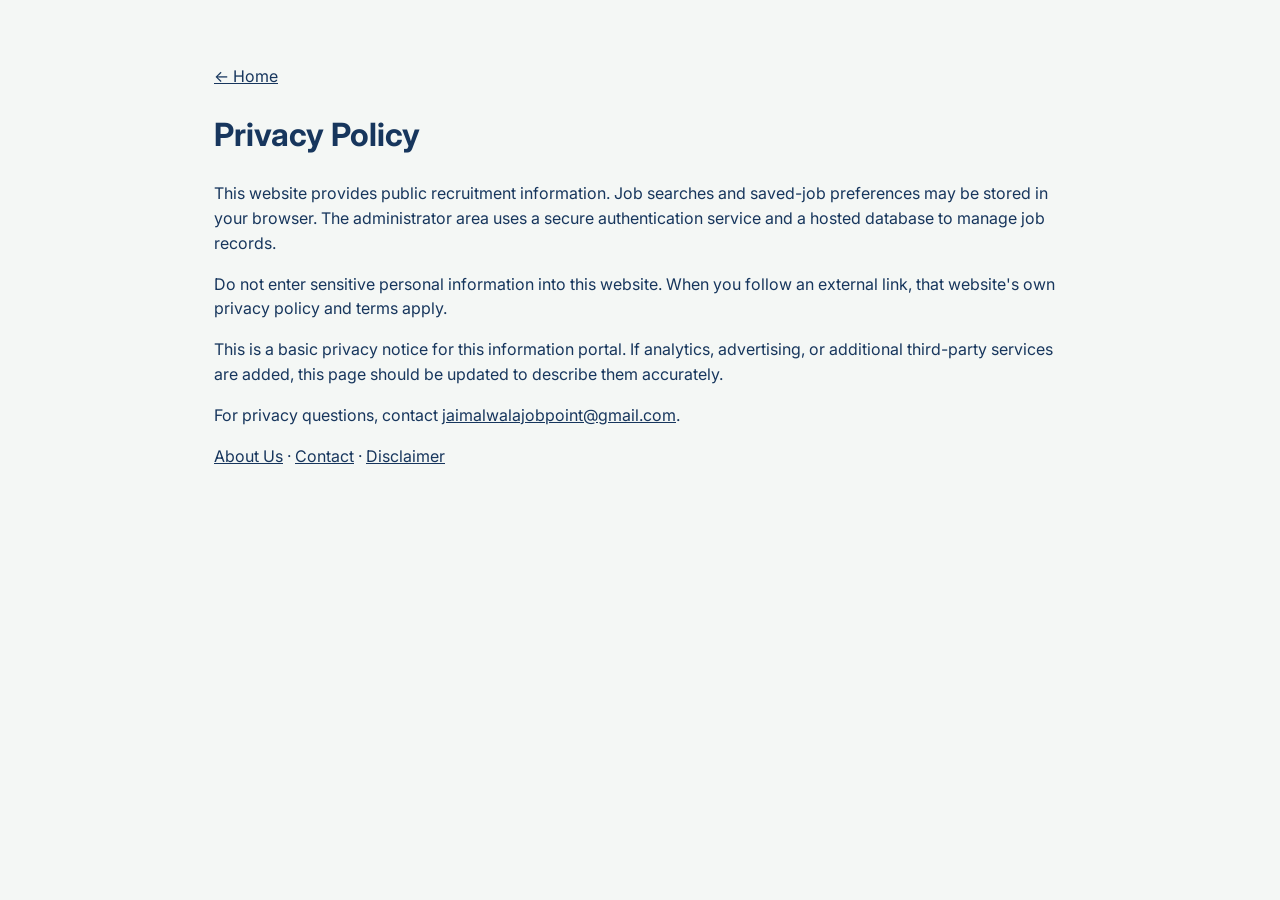
==== privacy.html @ 82b0ba10 "Add Privacy Policy page" ====
<!doctype html>
<html lang="en"><head><meta charset="utf-8"><meta name="viewport" content="width=device-width, initial-scale=1"><meta name="robots" content="index,follow"><title>Privacy Policy | Jaimalwala Govt Jobs</title><meta name="description" content="Privacy information for visitors to Jaimalwala Govt Jobs."><link rel="canonical" href="https://jagmeet05911.github.io/jaimalwalagovtjobs/privacy.html"><link rel="stylesheet" href="style.css?v=20261016-14"></head><body><main class="view" style="display:block;max-width:900px;margin:40px auto;padding:24px"><a href="./">← Home</a><h1>Privacy Policy</h1><p>This website provides public recruitment information. Job searches and saved-job preferences may be stored in your browser. The administrator area uses a secure authentication service and a hosted database to manage job records.</p><p>Do not enter sensitive personal information into this website. When you follow an external link, that website's own privacy policy and terms apply.</p><p>This is a basic privacy notice for this information portal. If analytics, advertising, or additional third-party services are added, this page should be updated to describe them accurately.</p><p>For privacy questions, contact <a href="mailto:jaimalwalajobpoint@gmail.com">jaimalwalajobpoint@gmail.com</a>.</p><p><a href="about.html">About Us</a> · <a href="contact.html">Contact</a> · <a href="disclaimer.html">Disclaimer</a></p></main></body></html>
---- style.css ----
@import url('https://fonts.googleapis.com/css2?family=Inter:wght@400;500;600;700;800&family=Noto+Sans+Gurmukhi:wght@400;500;600;700;800&display=swap');
:root{--navy:#123b72;--blue:#2563eb;--blue-light:#eaf1ff;--ink:#17243a;--muted:#64748b;--line:#dfe7f1;--bg:#f5f7fb;--white:#fff;--green:#0866ff;--amber:#805600;--red:#a62d2d;--shadow:0 10px 30px #203c6410}
*{box-sizing:border-box}html{scroll-behavior:smooth}body{margin:0;background:var(--bg);color:var(--ink);font-family:Inter,"Noto Sans Gurmukhi",system-ui,sans-serif;line-height:1.55}button,input,select,textarea{font:inherit}button,a,select{cursor:pointer}a{color:inherit}.site-header{height:auto;min-height:76px;padding:14px max(20px,calc((100% - 1120px)/2));display:flex;align-items:center;justify-content:space-between;gap:16px;background:#fff;border-bottom:1px solid var(--line)}.brand{display:flex;align-items:center;gap:12px;text-decoration:none}.brand-icon{display:grid;place-items:center;width:46px;height:46px;border-radius:14px;background:var(--navy);color:white;font-weight:800;letter-spacing:-1px}.brand strong,.brand small{display:block}.brand strong{font-size:16px;letter-spacing:-.3px}.brand small{font-size:12px;color:var(--muted);margin-top:2px}.btn{border:0;border-radius:10px;padding:11px 15px;font-weight:700;transition:transform .15s,background .15s}.btn:active{transform:translateY(1px)}.btn-outline{background:white;border:1px solid var(--line);color:var(--navy)}.btn-primary{background:var(--navy);color:white}.btn-primary:hover{background:var(--blue)}.btn-light{display:inline-block;background:#fff;color:var(--navy);text-decoration:none;margin-top:12px}.btn-danger{background:#fff0f0;color:var(--red);border:1px solid #f2d1d1}.full{width:100%;margin-top:15px}
.hero{max-width:1120px;margin:26px auto 0;border-radius:24px;padding:42px 48px;min-height:270px;overflow:hidden;position:relative;display:flex;align-items:center;justify-content:space-between;gap:24px;background:radial-gradient(circle at 80% 10%,#60a5fa 0,transparent 34%),linear-gradient(120deg,#123b72,#2563eb);color:#fff}.hero-copy{max-width:660px;position:relative;z-index:1}.eyebrow{font-size:11px;font-weight:800;letter-spacing:1.4px;color:#2563eb}.hero .eyebrow{color:#dbeafe}.hero h1{font-size:clamp(27px,4vw,42px);line-height:1.17;letter-spacing:-1.3px;margin:10px 0 12px;max-width:650px}.hero p{color:#e1ebff;max-width:630px;margin:0;font-size:15px}.hero-art{width:220px;height:180px;flex-shrink:0;display:grid;place-items:center;position:relative}.art-card{width:170px;background:#fff;color:var(--ink);border-radius:17px;padding:18px;box-shadow:0 15px 40px #071d3e55;transform:rotate(5deg);z-index:1}.art-card span{display:grid;place-items:center;background:#dbeafe;color:#1d4ed8;width:38px;height:38px;border-radius:12px;font-size:24px;font-weight:900;margin-bottom:12px}.art-card b,.art-card small{display:block}.art-card small{font-size:11px;color:var(--muted);margin-top:4px}.art-orbit{position:absolute;right:3px;top:4px;font-size:50px;color:#93c5fd}.notice{max-width:1120px;margin:14px auto 0;padding:12px 16px;border:1px solid #f0d99e;background:#fff8e7;color:#6b4c0a;border-radius:12px;font-size:12px}.tabs{max-width:1120px;margin:22px auto 0;display:flex;gap:8px;padding:0 0 12px;border-bottom:1px solid var(--line)}.tab{border:0;background:transparent;color:var(--muted);padding:11px 16px;border-radius:10px;font-weight:700}.tab.active{background:var(--blue-light);color:var(--navy)}.tab span{font-size:11px;background:#dbeafe;border-radius:20px;padding:2px 6px;margin-left:4px}
main{max-width:1120px;margin:0 auto;padding:22px 0 45px}.view{display:block}.hidden{display:none!important}.section-head{display:flex;justify-content:space-between;align-items:center;gap:18px;margin-bottom:18px}.section-head h2{font-size:27px;line-height:1.2;margin:5px 0}.muted{font-size:13px;color:var(--muted);margin:5px 0 0}.count-pill{white-space:nowrap;border:1px solid var(--line);background:#fff;border-radius:99px;padding:7px 12px;font-size:12px;color:var(--muted)}.count-pill b{color:var(--navy)}.filters{display:grid;grid-template-columns:minmax(200px,1fr) 190px 190px;gap:10px;margin-bottom:18px}.searchbox{display:flex;align-items:center;gap:8px;background:white;border:1px solid var(--line);border-radius:12px;padding:0 12px;color:var(--muted)}.searchbox span{font-size:27px}.searchbox input{border:0!important;outline:0!important;box-shadow:none!important;padding:13px 0!important;width:100%;min-width:0}.filters select,input,textarea{min-width:0;border:1px solid var(--line);border-radius:11px;background:#fff;color:var(--ink);padding:12px}.jobs-grid{display:grid;grid-template-columns:repeat(2,minmax(0,1fr));gap:14px}.job-card,.panel{background:white;border:1px solid var(--line);border-radius:16px;padding:19px;box-shadow:var(--shadow)}.job-card{display:flex;flex-direction:column;min-width:0}.job-top{display:flex;justify-content:space-between;align-items:flex-start;gap:12px}.job-badge{display:inline-block;background:var(--blue-light);color:var(--navy);font-size:10px;font-weight:800;text-transform:uppercase;letter-spacing:.6px;border-radius:6px;padding:5px 8px}.job-card h3{font-size:18px;line-height:1.3;margin:11px 0 4px;overflow-wrap:anywhere}.job-dept{font-size:13px;color:var(--muted);margin:0}.job-meta{display:flex;flex-wrap:wrap;gap:7px;margin:14px 0 8px}.job-meta span{background:#f5f7fb;border:1px solid #e9eef5;border-radius:7px;padding:5px 8px;font-size:11px;color:#4b5b73}.job-description{font-size:13px;color:#42516a;margin:8px 0 14px;white-space:pre-wrap;overflow-wrap:anywhere}.job-actions{display:flex;gap:8px;flex-wrap:wrap;margin-top:auto;padding-top:10px}.job-actions a,.job-actions button{font-size:12px;text-decoration:none;border-radius:9px;padding:9px 11px;font-weight:700;border:1px solid var(--line)}.apply-link{background:var(--navy);color:#fff!important;border-color:var(--navy)!important}.save-btn{background:#fff;color:var(--navy)}.empty-state{padding:45px 20px;text-align:center;background:#fff;border:1px dashed #cbd7e6;border-radius:16px;margin-top:8px}.empty-state h3{margin:8px 0 5px;font-size:17px}.empty-state p{font-size:13px;color:var(--muted);margin:0}.empty-symbol{font-size:36px;color:#7794c1}
.warning{padding:13px 15px;border-radius:12px;background:#fff7e5;border:1px solid #efd69b;color:#73500b;font-size:12px;margin-bottom:16px}.admin-grid{display:grid;grid-template-columns:1fr 1fr;gap:16px}.panel h3{font-size:17px;margin:0}.panel label{display:block;font-size:12px;font-weight:700;margin:13px 0 5px}.panel input,.panel textarea,.panel select{width:100%;font-size:14px}.two-col{display:grid;grid-template-columns:1fr 1fr;gap:10px}.mini-count{display:inline-block;background:var(--blue-light);color:var(--navy);border-radius:30px;padding:2px 7px;font-size:11px;margin-left:4px}.stack{display:grid;gap:10px;margin:12px 0}.pending-card{border:1px solid var(--line);border-radius:12px;padding:12px}.pending-card strong{display:block;font-size:14px}.pending-card p{font-size:12px;color:var(--muted);margin:4px 0}.pending-actions{display:flex;gap:7px;flex-wrap:wrap;margin-top:9px}.pending-actions button{border:0;border-radius:7px;padding:7px 9px;font-size:11px;font-weight:700}.approve{background:#def5e8;color:#075bd8}.reject{background:#ffebeb;color:#9e2424}.tiny-empty{color:var(--muted);font-size:12px;padding:10px 0}hr{border:0;border-top:1px solid var(--line);margin:20px 0}footer{text-align:center;border-top:1px solid var(--line);background:#fff;padding:25px 16px;color:var(--muted);font-size:12px}footer strong{color:var(--navy)}footer p{margin:5px auto;max-width:700px}.toast{position:fixed;bottom:18px;left:50%;transform:translateX(-50%);max-width:calc(100% - 28px);padding:12px 16px;border-radius:11px;background:#17243a;color:#fff;font-size:13px;box-shadow:0 8px 30px #0003;z-index:10}
@media(max-width:1160px){.hero,.notice,.tabs,main{margin-left:20px;margin-right:20px}.site-header{padding-left:20px;padding-right:20px}}@media(max-width:700px){.site-header{min-height:68px}.brand strong{font-size:13px}.brand small{font-size:10px}.brand-icon{width:40px;height:40px}.hero{margin-top:14px;padding:27px 22px;border-radius:18px;min-height:0}.hero-art{display:none}.hero h1{font-size:30px}.hero p{font-size:13px}.notice{font-size:11px}.tabs{margin-top:15px;gap:3px}.tab{padding:10px 8px;font-size:12px;flex:1}.tab span{display:none}main{padding-top:18px}.section-head h2{font-size:23px}.filters{grid-template-columns:1fr 1fr}.searchbox{grid-column:1/-1}.jobs-grid,.admin-grid{grid-template-columns:1fr}.job-card,.panel{padding:16px}.two-col{grid-template-columns:1fr 1fr}}@media(max-width:380px){.two-col{grid-template-columns:1fr}.section-head{align-items:flex-start}.count-pill{font-size:10px;padding:6px 8px}}

.apply-unavailable{display:inline-block;background:#f5f7fb;color:#64748b;border:1px dashed #cbd5e1;border-radius:9px;padding:9px 11px;font-size:12px;font-weight:700}


/* Homepage refresh — Jaimalwala Govt Jobs */
:root{--navy:#102a43;--blue:#1877f2;--blue-light:#e7f5ee;--ink:#162b3b;--muted:#657889;--line:#e0e8e9;--bg:#f4f7f5;--green:#0866ff;--shadow:0 12px 32px #123b2c0b}
body{background:#f4f7f5;color:var(--ink);font-family:Inter,"Noto Sans Gurmukhi",system-ui,sans-serif}
.topline{background:#0b2237;color:#dbe9f3;font-size:11px;letter-spacing:.15px}.topline-inner{max-width:1120px;margin:auto;padding:9px 0;display:flex;justify-content:space-between;gap:12px}.topline-right{color:#b6d2c7}.live-dot{display:inline-block;width:7px;height:7px;background:#60a5fa;border-radius:50%;margin-right:5px}
.site-header{max-width:none;min-height:84px;padding:14px max(20px,calc((100% - 1120px)/2));border-bottom:1px solid #e7eeec;background:#fff}
.brand{gap:13px}.brand-icon{position:relative;width:48px;height:48px;border-radius:15px;background:linear-gradient(145deg,#1877f2,#0c3e3a);box-shadow:0 6px 14px #1877f228;font-size:15px;letter-spacing:-.5px}.brand-icon i{position:absolute;right:-4px;bottom:-4px;width:19px;height:19px;border:2px solid white;border-radius:50%;display:grid;place-items:center;background:#f2bd59;color:#173c32;font-style:normal;font-size:11px}.brand strong{font-size:17px;letter-spacing:-.45px;color:#102a43}.brand strong em{font-style:normal;color:#1877f2}.brand small{font-size:11px;letter-spacing:.1px;color:#687c86}.header-actions{display:flex;align-items:center;gap:18px}.header-link{font-size:12px;font-weight:700;color:#35536a;text-decoration:none}.header-link:hover{color:#1877f2}.btn-outline{border:1px solid #dce7e4;color:#1877f2;border-radius:10px;padding:9px 14px}
.hero{max-width:1120px;margin:26px auto 0;min-height:330px;border-radius:24px;padding:42px 48px;background:radial-gradient(ellipse at 75% 0%,#286b64 0,transparent 36%),linear-gradient(120deg,#0b263b 0%,#10483f 63%,#1877f2 100%);box-shadow:0 18px 40px #0b35261a;isolation:isolate}
.hero-glow{position:absolute;width:430px;height:430px;border-radius:50%;right:90px;top:-260px;border:1px solid #ffffff17;box-shadow:0 0 0 45px #ffffff06,0 0 0 90px #ffffff04;z-index:-1}
.hero-copy{max-width:650px}.hero-kicker{font-size:10px;letter-spacing:1.45px;font-weight:800;color:#c0e8d8;display:flex;align-items:center;gap:8px}.kicker-star{color:#f4c76e;font-size:17px}.hero h1{font-size:clamp(31px,4vw,45px);line-height:1.2;letter-spacing:-1.4px;margin:16px 0 13px;max-width:640px}.hero h1 span{color:#9bbcff}.hero p{font-size:14px;line-height:1.85;color:#d5e8e4;max-width:560px}.hero-actions{display:flex;align-items:center;gap:18px;flex-wrap:wrap;margin-top:19px}.btn-light{margin:0;background:#f8c96c;color:#17392f;border-radius:10px;padding:12px 17px;box-shadow:0 5px 14px #081f2a30}.btn-light span{margin-left:8px;font-size:17px}.hero-note{font-size:11px;color:#d8ebe5}.shield{display:inline-grid;place-items:center;border:1px solid #93c5fd;border-radius:50%;width:19px;height:19px;margin-right:5px;color:#9bbcff}.hero-trust{display:flex;gap:18px;flex-wrap:wrap;margin-top:25px;padding-top:17px;border-top:1px solid #ffffff20;color:#c9e3da;font-size:10px}.hero-trust span:before{content:"✓";color:#bfdbfe;font-weight:900;margin-right:6px}
.hero-visual{width:245px;height:230px;flex-shrink:0;display:grid;place-items:center;position:relative}.visual-ring{position:absolute;border:1px solid #bfdbfe2a;border-radius:50%;width:220px;height:220px}.ring-two{width:175px;height:175px;border-style:dashed}.document-card{position:relative;width:176px;padding:16px;border-radius:14px;background:#fff;color:#17384a;box-shadow:0 22px 45px #061e2d50;transform:rotate(3deg);z-index:1}.doc-top{display:flex;justify-content:space-between;align-items:center}.doc-mark{display:grid;place-items:center;background:#e4f4eb;color:#1877f2;border-radius:8px;width:30px;height:30px;font-size:10px;font-weight:900}.doc-status{font-size:8px;font-weight:900;letter-spacing:.6px;color:#1877f2;background:#eaf7f0;padding:5px 6px;border-radius:5px}.doc-lines{display:grid;gap:7px;margin:18px 0}.doc-lines i{height:6px;background:#e8eef0;border-radius:5px}.doc-lines i:nth-child(2){width:75%}.doc-lines i:nth-child(3){width:88%}.doc-check{display:flex;align-items:center;gap:8px;border-top:1px solid #edf1f1;padding-top:12px}.doc-check>span{display:grid;place-items:center;width:27px;height:27px;border-radius:50%;background:#dff5e8;color:#0866ff;font-weight:900}.doc-check b,.doc-check small{display:block}.doc-check b{font-size:10px}.doc-check small{font-size:8px;color:#72818b;margin-top:2px}.floating-tag{position:absolute;z-index:2;background:#fff;border:1px solid #ffffff70;border-radius:10px;padding:9px 11px;box-shadow:0 9px 25px #061e2d2b;font-size:10px;font-weight:800;color:#234253;white-space:nowrap}.floating-tag span{color:#1877f2;margin-right:4px}.tag-top{top:16px;right:-3px;transform:rotate(4deg)}.tag-bottom{bottom:16px;left:-6px;transform:rotate(-4deg)}
.quick-benefits{max-width:1120px;margin:16px auto 0;display:grid;grid-template-columns:repeat(4,minmax(0,1fr));background:#fff;border:1px solid #e2ebe7;border-radius:16px;box-shadow:0 8px 25px #163b2b08;padding:15px 10px}.benefit{display:flex;align-items:center;gap:11px;padding:4px 16px;border-right:1px solid #e8efec;min-width:0}.benefit:last-child{border-right:0}.benefit-icon{width:38px;height:38px;flex-shrink:0;display:grid;place-items:center;border-radius:11px;background:#eaf6ef;color:#1877f2;font-size:19px;font-weight:800}.benefit b,.benefit small{display:block}.benefit b{font-size:11px;color:#203b4c}.benefit small{font-size:9px;color:#788b91;margin-top:3px;line-height:1.45}
.notice{max-width:1120px;margin:16px auto 0;display:flex;align-items:center;gap:11px;padding:12px 15px;border:1px solid #f0dfb4;background:#fffaf0;color:#71551d;border-radius:12px;font-size:11px}.notice-icon{display:grid;place-items:center;flex-shrink:0;width:24px;height:24px;border-radius:50%;background:#f8e9c6;color:#88631d;font-weight:900}.notice strong{display:block;font-size:11px;margin-bottom:2px}.notice #noticeText{display:block;line-height:1.6}
.tabs{max-width:1120px;margin:24px auto 0;display:flex;align-items:center;gap:7px;padding:0 0 12px;border-bottom:1px solid #d8eaff}.tabs-label{font-size:9px;letter-spacing:1.2px;font-weight:900;color:#80938d;margin-right:auto}.nav-dot,.toolbar-dot{display:inline-block;width:6px;height:6px;background:#1877f2;border-radius:50%;margin-right:5px;vertical-align:middle}.tab{padding:10px 14px;font-size:11px;border-radius:9px;color:#60766f}.tab.active{background:#eaf5ff;color:#145a43}.tab span{background:#cce8d7;color:#145a43}
main{max-width:1120px;margin:0 auto;padding:28px 0 45px}.section-head{margin-bottom:21px}.eyebrow{font-size:10px;letter-spacing:1.5px;color:#2563eb}.section-head h2{font-size:28px;letter-spacing:-.7px;margin:7px 0}.muted{color:#73858b}.count-pill{border-color:#dce9e2;background:#fff;padding:8px 13px}.count-pill b{color:#1877f2}.filters{grid-template-columns:minmax(200px,1fr) 180px 190px;gap:10px;margin-bottom:13px}.searchbox{border-color:#d8eaff;border-radius:11px;box-shadow:0 3px 9px #143e2d04}.searchbox input{font-size:12px}.filters select{font-size:12px;border-color:#d8eaff;border-radius:11px;padding:12px;background-color:#fff}.jobs-toolbar{display:flex;justify-content:space-between;gap:12px;align-items:center;color:#84938f;font-size:10px;margin:15px 2px 12px}.jobs-toolbar b{color:#1d4ed8}.jobs-grid{grid-template-columns:repeat(2,minmax(0,1fr));gap:16px}.job-card,.panel{border:1px solid #e0e9e5;border-radius:16px;box-shadow:0 8px 22px #123b2c08}.job-card{padding:20px;transition:transform .18s ease,box-shadow .18s ease,border-color .18s ease}.job-card:hover{transform:translateY(-3px);box-shadow:0 15px 32px #123b2c12;border-color:#c4ded0}.job-badge{background:#e8f5ed;color:#1877f2;border-radius:6px;letter-spacing:.5px}.job-card h3{font-size:18px;color:#16384a;line-height:1.45}.job-dept{font-size:12px}.job-meta{gap:7px}.job-meta span{background:#f5f8f6;border-color:#e7eeea;color:#526a63;font-size:10px}.job-description{font-size:12px;line-height:1.8;color:#536a71}.job-actions{gap:8px}.job-actions a,.job-actions button{font-size:10px;border-radius:8px;padding:10px 11px}.apply-link{background:#1877f2;border-color:#1877f2!important;color:#fff!important}.apply-link:hover{background:#3c8edb}.save-btn{color:#1877f2;background:#fff}.apply-unavailable{font-size:10px;padding:9px 10px}.empty-state{border:1px dashed #d8eaff;border-radius:16px;background:#fff;padding:42px 20px}.empty-symbol{color:#60a5fa}.empty-state h3{color:#264a3b}.safety-band{max-width:1120px;margin:0 auto 35px;padding:18px 22px;display:flex;gap:13px;align-items:center;border:1px solid #d7e9de;background:#eaf6ef;border-radius:15px}.safety-icon{width:35px;height:35px;display:grid;place-items:center;flex-shrink:0;border-radius:50%;background:#eaf5ff;color:#1877f2;font-weight:900}.safety-band b{font-size:12px;color:#17416c}.safety-band p{margin:3px 0 0;font-size:11px;color:#64748b;line-height:1.6}
footer{background:#0d2639;color:#a9bdc3;border:0;text-align:left;padding:27px max(20px,calc((100% - 1120px)/2));font-size:11px}footer .footer-brand{display:flex;align-items:center;gap:11px;margin-bottom:14px}footer .brand-icon{width:38px;height:38px;border-radius:11px;font-size:12px;box-shadow:none}footer .footer-brand strong,footer .footer-brand small{display:block}footer .footer-brand strong{color:#fff;font-size:13px}footer .footer-brand small{font-size:10px;color:#9cb8b0;margin-top:3px}footer p{max-width:700px;margin:7px 0;color:#a9bdc3}footer p:last-child{padding-top:12px;border-top:1px solid #ffffff18;color:#7f9a9f}
.panel{padding:20px}.panel h3{color:#1c3d4b}.panel label{color:#3f5a60}.panel input,.panel textarea,.panel select{border-color:#d8eaff;border-radius:9px}.btn-primary{background:#1877f2}.btn-primary:hover{background:#3c8edb}.mini-count{background:#eaf5ff;color:#1877f2}
@media(max-width:1160px){.topline-inner,.quick-benefits{margin-left:20px;margin-right:20px}.hero,.notice,.tabs,main,.safety-band{margin-left:20px;margin-right:20px}.site-header{padding-left:20px;padding-right:20px}footer{padding-left:20px;padding-right:20px}}
@media(max-width:850px){.hero{padding:34px 30px}.hero-visual{width:190px;transform:scale(.9);transform-origin:center right}.quick-benefits{grid-template-columns:repeat(2,minmax(0,1fr));padding:9px}.benefit{padding:10px 12px;border-right:0}.benefit:nth-child(odd){border-right:1px solid #e8efec}.benefit:nth-child(-n+2){border-bottom:1px solid #e8efec}.topline-right{display:none}}
@media(max-width:700px){.topline-inner{padding:8px 0;font-size:10px}.site-header{min-height:72px;padding-top:11px;padding-bottom:11px}.brand strong{font-size:14px}.brand small{font-size:10px}.brand-icon{width:42px;height:42px}.header-actions{gap:8px}.header-link{display:none}.hero{margin-top:14px;padding:29px 22px;border-radius:18px;min-height:0}.hero-visual{display:none}.hero h1{font-size:31px;letter-spacing:-.8px}.hero p{font-size:13px;line-height:1.8}.hero-trust{gap:10px;margin-top:20px}.hero-trust span{font-size:9px}.hero-actions{gap:12px}.hero-note{font-size:10px}.quick-benefits{margin-top:12px}.benefit{gap:8px;padding:10px 8px}.benefit-icon{width:32px;height:32px;font-size:16px}.benefit b{font-size:10px}.benefit small{font-size:8px}.notice{margin-top:12px}.tabs{margin-top:17px;gap:3px}.tabs-label{display:none}.tab{padding:10px 8px;font-size:11px;flex:1}.tab span{display:none}main{padding-top:22px}.section-head h2{font-size:24px}.filters{grid-template-columns:1fr 1fr}.searchbox{grid-column:1/-1}.jobs-toolbar span:last-child{max-width:48%;text-align:right;line-height:1.5}.jobs-grid,.admin-grid{grid-template-columns:1fr}.job-card,.panel{padding:16px}.safety-band{margin-bottom:22px;padding:15px}.two-col{grid-template-columns:1fr 1fr}footer{padding:24px 20px}}
@media(max-width:380px){.two-col{grid-template-columns:1fr}.section-head{align-items:flex-start}.count-pill{font-size:10px;padding:6px 8px}.quick-benefits{grid-template-columns:1fr}.benefit,.benefit:nth-child(odd){border-right:0}.benefit:not(:last-child){border-bottom:1px solid #e8efec}.hero h1{font-size:28px}}


/* Final layout alignment and notification hierarchy */
:root{--content-width:1120px}
.topline-inner,.quick-benefits,.hero,.notice,.tabs,main,.safety-band{width:calc(100% - 40px);max-width:var(--content-width)}
.topline-inner{padding-top:9px;padding-bottom:9px}
.hero{margin-top:22px}
.quick-benefits{margin-top:14px}
.notice{position:relative;align-items:flex-start;padding:14px 17px;box-shadow:0 5px 16px #75591b08}
.notice-icon{margin-top:1px}
.notice strong{font-size:12px;letter-spacing:.1px}
.notice #noticeText{font-size:12px}
.tabs{gap:8px}
.tabs-label{display:flex;align-items:center;white-space:nowrap}
main{padding-top:25px}
.section-head{align-items:flex-end}
.section-head>div{min-width:0}
.jobs-toolbar{padding:10px 12px;background:#edf5f0;border:1px solid #e0ece4;border-radius:9px;margin-top:15px;margin-bottom:13px}
.job-card{height:100%}
.job-top{align-items:center}
.job-top .job-badge:last-child:empty{display:none}
.job-card h3{overflow-wrap:anywhere}
.job-actions a,.job-actions button{min-height:36px;display:inline-flex;align-items:center;justify-content:center}
.safety-band{margin-top:0}
footer .footer-brand{max-width:var(--content-width);margin-left:auto;margin-right:auto}
footer>p{width:100%}
@media(max-width:1160px){
 .topline-inner,.quick-benefits,.hero,.notice,.tabs,main,.safety-band{width:calc(100% - 40px)}
}
@media(max-width:700px){
 .hero{width:calc(100% - 24px);margin-top:13px}
 .quick-benefits,.notice,.tabs,main,.safety-band{width:calc(100% - 24px)}
 .topline-inner{width:calc(100% - 24px)}
 .quick-benefits{padding:7px}
 .notice{padding:12px}
 .notice #noticeText{font-size:11px}
 .tabs{gap:3px}
 .tabs-label{display:none}
 .section-head{align-items:flex-start}
 .section-head h2{line-height:1.35}
 .jobs-toolbar{align-items:flex-start;font-size:9px}
 .job-top{gap:7px}
 .job-badge{max-width:58%;overflow-wrap:anywhere}
}
@media(max-width:380px){
 .topline-inner,.quick-benefits,.notice,.tabs,main,.safety-band{width:calc(100% - 20px)}
 .hero{width:calc(100% - 20px)}
 .jobs-toolbar{flex-direction:column;gap:5px}
 .jobs-toolbar span:last-child{max-width:100%;text-align:left}
}


/* Make homepage feature tiles real, keyboard-accessible controls */
.benefit{font:inherit;text-align:left;color:inherit;background:#fff;border:0;cursor:pointer;width:100%;min-height:60px;transition:background .16s ease,transform .16s ease}
.benefit:hover,.benefit:focus-visible{background:#f4fbf6;outline:2px solid #9bbcff;outline-offset:-2px}
.benefit:active{transform:translateY(1px)}
.benefit-copy{display:block;min-width:0}
.document-card{display:block;text-decoration:none;cursor:pointer;transition:transform .18s ease,box-shadow .18s ease}
.document-card:hover,.document-card:focus-visible{transform:rotate(0deg) translateY(-3px);box-shadow:0 25px 50px #061e2d60;outline:2px solid #9bbcff;outline-offset:3px}
@media(max-width:850px){.benefit{min-height:58px}}

/* Official roll number / admit card action */
.admit-card-link{background:#eaf1ff;color:#1d4ed8!important;border-color:#bfdbfe!important}
.admit-card-link:hover{background:#d6f3de}

.admit-card-unavailable{display:inline-block;background:#f1f5f9;color:#64748b;border:1px solid #cbd5e1;border-radius:9px;padding:9px 11px;font-size:12px;font-weight:700;cursor:not-allowed}


/* Facebook-style blue theme */
:root{
  --navy:#0866ff;
  --blue:#1877f2;
  --blue-light:#e7f0ff;
  --green:#1877f2;
  --bg:#f4f7fb;
  --line:#dce5f2;
  --shadow:0 10px 30px #173b7212;
}
.site-header{border-bottom-color:#dce5f2}
.brand-icon{background:linear-gradient(135deg,#0866ff,#1877f2)}
.btn-outline{color:#0866ff;border-color:#cbdaf4}
.btn-primary{background:linear-gradient(135deg,#0866ff,#1877f2)}
.btn-primary:hover{background:#075bd8}
.hero{background:radial-gradient(circle at 80% 10%,#60a5fa 0,transparent 34%),linear-gradient(120deg,#0866ff,#1877f2)}
.hero .eyebrow{color:#dbeafe}
.hero p{color:#eff6ff}
.art-card span{background:#e7f0ff;color:#0866ff}
.tab.active{background:#0866ff;color:#fff}
.admit-card-link{background:#e7f0ff;color:#0866ff!important;border-color:#bfd4ff!important}
.admit-card-link:hover{background:#dbeafe}
.benefit:hover,.benefit:focus-visible{background:#f0f6ff;outline-color:#9bbcff}
.document-card:hover,.document-card:focus-visible{outline-color:#9bbcff}
.safety-band{background:#f0f6ff;border-color:#cbdaf4}


/* Light blue theme requested by the site owner */
:root{
  --navy:#246eae;
  --blue:#2d76bd;
  --blue-light:#d9eaff;
  --green:#2d76bd;
  --bg:#e1effd;
  --line:#b0cdea;
  --ink:#17365d;
  --muted:#456383;
  --shadow:0 10px 30px #3677b512;
}
.site-header{background:#f3f8ff;border-bottom-color:#bad5ef}
.brand-icon{background:linear-gradient(135deg,#438dce,#246eae)}
.btn-outline{color:#225b91;border-color:#9fc3e5;background:#edf6ff}
.btn-primary{background:linear-gradient(135deg,#3b83c3,#2468a7);color:#fff}
.btn-primary:hover{background:#205f9b}
.hero{background:radial-gradient(circle at 80% 10%,#91c1ed 0,transparent 38%),linear-gradient(120deg,#b9d9f7,#80b0e0)}
.hero h1,.hero h1 span,.hero .hero-kicker,.hero .eyebrow{color:#103557}
.hero p{color:#1f456b}
.tab.active{background:#347fca;color:#fff}
.art-card span{background:#d1e6fa;color:#225b91}
.admit-card-link{background:#e1f0ff;color:#225b91!important;border-color:#b7d6f2!important}
.admit-card-link:hover{background:#a9d0f3}
.benefit:hover,.benefit:focus-visible{background:#d2e7fa;outline-color:#69a8df}
.document-card:hover,.document-card:focus-visible{outline-color:#69a8df}
.safety-band{background:#d7e9fb;border-color:#9fc3e5}


/* Final cleanup: remove remaining green-tinted interface accents */
.empty-state{border-color:#a9cbea;background:#f1f8ff}
.mini-count{background:#e1f0ff;color:#286ba8}
.safety-band .safety-icon{background:#e1f0ff;color:#286ba8}
.panel input,.panel textarea,.panel select{border-color:#bad5ef}
.apply-link:hover,.btn-primary:hover{background:#347fc2}


/* Dedicated Home dashboard */
.home-welcome{padding:30px;border:1px solid #b7d6f2;border-radius:18px;background:linear-gradient(135deg,#f3f9ff,#d8ebfc);box-shadow:0 10px 28px #3677b510}
.home-welcome h2{font-size:clamp(25px,3vw,34px);line-height:1.25;letter-spacing:-.6px;color:#173f66;margin:8px 0}
.home-welcome p{max-width:720px;font-size:13px;line-height:1.9;color:#456383;margin:0 0 18px}
.home-shortcuts{display:grid;grid-template-columns:repeat(3,minmax(0,1fr));gap:14px;margin-top:16px}
.home-shortcut{display:flex;align-items:center;gap:12px;text-align:left;min-width:0;padding:18px;background:#fff;border:1px solid #b8d5ef;border-radius:15px;color:#17365d;box-shadow:0 7px 20px #3677b50b;transition:transform .15s,border-color .15s}
.home-shortcut:hover,.home-shortcut:focus-visible{transform:translateY(-2px);border-color:#438dce;outline:2px solid #9fc9ed;outline-offset:2px}
.home-shortcut-icon{width:42px;height:42px;display:grid;place-items:center;flex-shrink:0;border-radius:12px;background:#e1effd;color:#246eae;font-size:20px;font-weight:800}
.home-shortcut b,.home-shortcut small{display:block}
.home-shortcut b{font-size:12px}
.home-shortcut small{font-size:10px;line-height:1.6;color:#607b98;margin-top:4px}
.home-arrow{margin-left:auto;color:#347fca;font-size:18px}
.home-trust-note{margin-top:16px;padding:17px 19px;border-radius:13px;border:1px solid #b7d6f2;background:#edf6ff}
.home-trust-note b{font-size:12px;color:#225b91}
.home-trust-note p{font-size:11px;line-height:1.8;color:#456383;margin:5px 0 0}
@media(max-width:700px){.home-welcome{padding:22px 18px}.home-welcome h2{font-size:25px}.home-shortcuts{grid-template-columns:1fr;gap:10px}.home-shortcut{padding:14px}.home-trust-note{padding:14px}}

/* Home page browser-bookmark helper */
.home-action-row{display:flex;align-items:center;gap:10px;flex-wrap:wrap}
.btn-bookmark{background:#fff;color:#174d7d;border:1px solid #91bce2;box-shadow:0 4px 12px #2d6ca010}
.btn-bookmark:hover,.btn-bookmark:focus-visible{background:#e8f4ff;border-color:#397eb9;outline:2px solid #b9dafa;outline-offset:2px}
@media(max-width:520px){.home-action-row{align-items:stretch;flex-direction:column}.home-action-row .btn{width:100%}}


/* Multilingual translation selector */
.translate-wrap{display:flex;flex-direction:column;gap:4px;align-items:flex-start;min-width:150px}
.translate-label{font-size:10px;font-weight:700;color:#35536a}
#google_translate_element{max-width:210px;min-height:28px}
#google_translate_element .goog-te-gadget{font-family:inherit!important;font-size:11px!important;color:#35536a!important}
#google_translate_element .goog-te-gadget-simple{border:1px solid #9fc3e5!important;border-radius:9px!important;background:#edf6ff!important;padding:5px 7px!important}
#google_translate_element .goog-te-gadget-simple .goog-te-menu-value{color:#225b91!important}
#google_translate_element img{display:inline!important}
@media(max-width:700px){.translate-wrap{min-width:0;max-width:138px}.translate-label{font-size:9px}#google_translate_element{max-width:138px}#google_translate_element .goog-te-gadget-simple{padding:4px 5px!important}}


/* Prominent homepage language selector */
.home-language-panel{display:flex;align-items:center;justify-content:space-between;gap:14px;flex-wrap:wrap;margin-top:18px;padding:12px 14px;max-width:540px;border:1px solid #bad5ef;border-radius:14px;background:#f3f8ff}
.home-language-copy{display:flex;align-items:center;gap:10px;color:#173d63}
.home-language-copy strong,.home-language-copy small{display:block}
.home-language-copy strong{font-size:12px;line-height:1.45}
.home-language-copy small{font-size:10px;color:#5b7186;margin-top:3px}
.language-globe{display:grid;place-items:center;width:36px;height:36px;flex-shrink:0;border-radius:11px;background:#e0efff;font-size:18px}
.home-language-panel .translate-wrap{min-width:150px}
@media(max-width:700px){.home-language-panel{gap:9px;padding:11px;margin-top:14px}.home-language-copy strong{font-size:11px}.home-language-copy small{font-size:9px}.home-language-panel .translate-wrap{min-width:0;max-width:100%}}


/* Language selector moved to the right side of the header */
.header-actions{display:flex;align-items:center;gap:14px}
.header-language{display:flex;flex-direction:column;align-items:flex-end;gap:3px;min-width:0}
.header-language-label{font-size:9px;font-weight:800;letter-spacing:.3px;color:#5d7480}
.header-language #google_translate_element{max-width:160px;min-height:28px}
.header-language #google_translate_element .goog-te-gadget{font-family:inherit!important;font-size:10px!important;color:#35536a!important}
.header-language #google_translate_element .goog-te-gadget-simple{border:1px solid #cfe0e8!important;border-radius:8px!important;background:#f5faff!important;padding:4px 6px!important}
.header-language #google_translate_element .goog-te-gadget-simple .goog-te-menu-value{color:#225b91!important}
@media(max-width:700px){
  .header-actions{gap:0}
  .header-language{max-width:124px}
  .header-language-label{display:none}
  .header-language #google_translate_element{max-width:124px}
  .header-language #google_translate_element .goog-te-gadget-simple{padding:3px 4px!important}
  .header-language #google_translate_element .goog-te-menu-value span{font-size:10px!important}
}
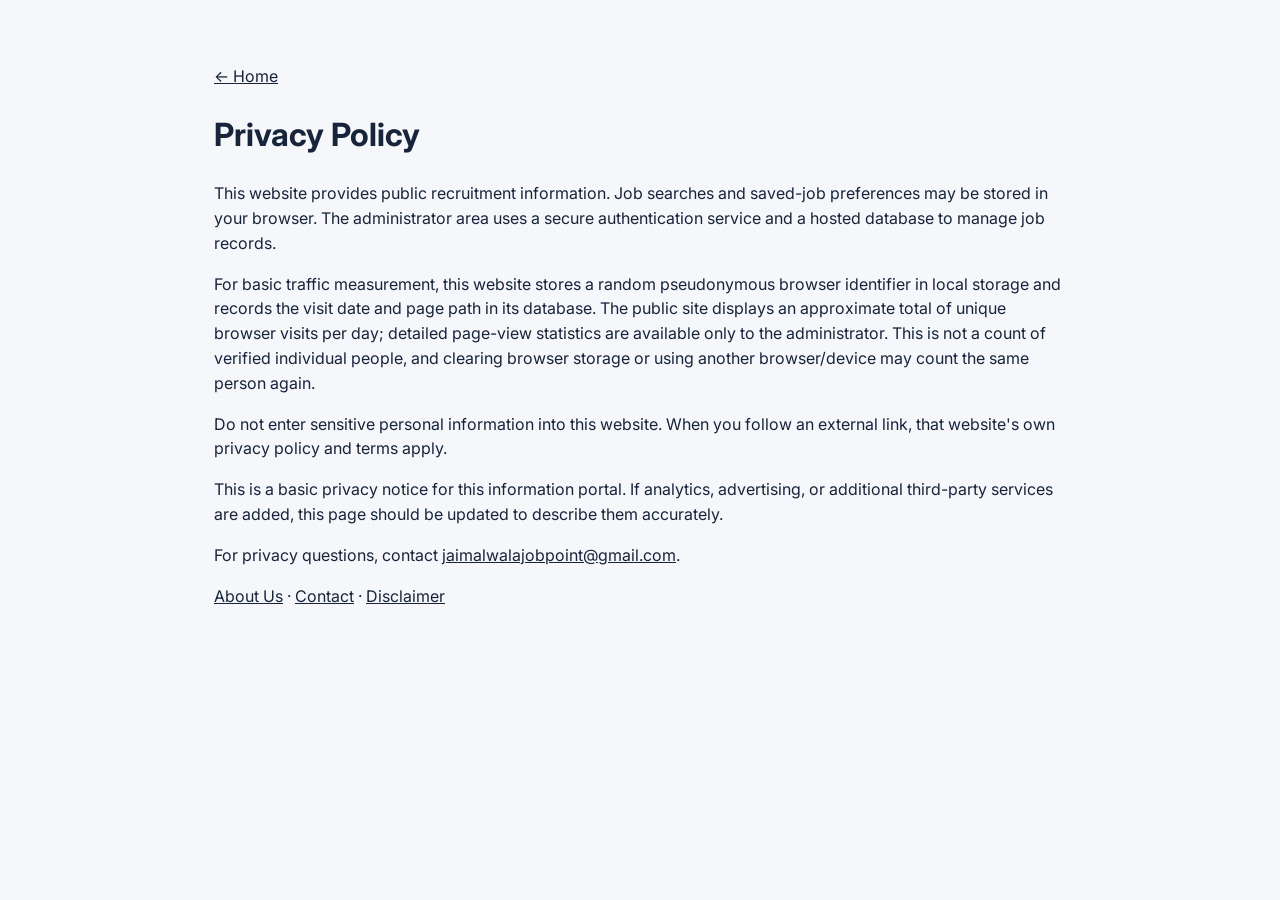
==== commit 289d7225: "Disclose visitor analytics in privacy policy" ====
--- a/privacy.html
+++ b/privacy.html
@@ -1,2 +1,2 @@
 <!doctype html>
-<html lang="en"><head><meta charset="utf-8"><meta name="viewport" content="width=device-width, initial-scale=1"><meta name="robots" content="index,follow"><title>Privacy Policy | Jaimalwala Govt Jobs</title><meta name="description" content="Privacy information for visitors to Jaimalwala Govt Jobs."><link rel="canonical" href="https://jagmeet05911.github.io/jaimalwalagovtjobs/privacy.html"><link rel="stylesheet" href="style.css?v=20261016-14"></head><body><main class="view" style="display:block;max-width:900px;margin:40px auto;padding:24px"><a href="./">← Home</a><h1>Privacy Policy</h1><p>This website provides public recruitment information. Job searches and saved-job preferences may be stored in your browser. The administrator area uses a secure authentication service and a hosted database to manage job records.</p><p>Do not enter sensitive personal information into this website. When you follow an external link, that website's own privacy policy and terms apply.</p><p>This is a basic privacy notice for this information portal. If analytics, advertising, or additional third-party services are added, this page should be updated to describe them accurately.</p><p>For privacy questions, contact <a href="mailto:jaimalwalajobpoint@gmail.com">jaimalwalajobpoint@gmail.com</a>.</p><p><a href="about.html">About Us</a> · <a href="contact.html">Contact</a> · <a href="disclaimer.html">Disclaimer</a></p></main></body></html>
+<html lang="en"><head><meta charset="utf-8"><meta name="viewport" content="width=device-width, initial-scale=1"><meta name="robots" content="index,follow"><title>Privacy Policy | Jaimalwala Govt Jobs</title><meta name="description" content="Privacy information for visitors to Jaimalwala Govt Jobs."><link rel="canonical" href="https://jagmeet05911.github.io/jaimalwalagovtjobs/privacy.html"><link rel="stylesheet" href="style.css?v=20261016-14"></head><body><main class="view" style="display:block;max-width:900px;margin:40px auto;padding:24px"><a href="./">← Home</a><h1>Privacy Policy</h1><p>This website provides public recruitment information. Job searches and saved-job preferences may be stored in your browser. The administrator area uses a secure authentication service and a hosted database to manage job records.</p><p>For basic traffic measurement, this website stores a random pseudonymous browser identifier in local storage and records the visit date and page path in its database. The public site displays an approximate total of unique browser visits per day; detailed page-view statistics are available only to the administrator. This is not a count of verified individual people, and clearing browser storage or using another browser/device may count the same person again.</p><p>Do not enter sensitive personal information into this website. When you follow an external link, that website's own privacy policy and terms apply.</p><p>This is a basic privacy notice for this information portal. If analytics, advertising, or additional third-party services are added, this page should be updated to describe them accurately.</p><p>For privacy questions, contact <a href="mailto:jaimalwalajobpoint@gmail.com">jaimalwalajobpoint@gmail.com</a>.</p><p><a href="about.html">About Us</a> · <a href="contact.html">Contact</a> · <a href="disclaimer.html">Disclaimer</a></p></main></body></html>
--- a/style.css
+++ b/style.css
@@ -6,220 +6,64 @@
 .warning{padding:13px 15px;border-radius:12px;background:#fff7e5;border:1px solid #efd69b;color:#73500b;font-size:12px;margin-bottom:16px}.admin-grid{display:grid;grid-template-columns:1fr 1fr;gap:16px}.panel h3{font-size:17px;margin:0}.panel label{display:block;font-size:12px;font-weight:700;margin:13px 0 5px}.panel input,.panel textarea,.panel select{width:100%;font-size:14px}.two-col{display:grid;grid-template-columns:1fr 1fr;gap:10px}.mini-count{display:inline-block;background:var(--blue-light);color:var(--navy);border-radius:30px;padding:2px 7px;font-size:11px;margin-left:4px}.stack{display:grid;gap:10px;margin:12px 0}.pending-card{border:1px solid var(--line);border-radius:12px;padding:12px}.pending-card strong{display:block;font-size:14px}.pending-card p{font-size:12px;color:var(--muted);margin:4px 0}.pending-actions{display:flex;gap:7px;flex-wrap:wrap;margin-top:9px}.pending-actions button{border:0;border-radius:7px;padding:7px 9px;font-size:11px;font-weight:700}.approve{background:#def5e8;color:#075bd8}.reject{background:#ffebeb;color:#9e2424}.tiny-empty{color:var(--muted);font-size:12px;padding:10px 0}hr{border:0;border-top:1px solid var(--line);margin:20px 0}footer{text-align:center;border-top:1px solid var(--line);background:#fff;padding:25px 16px;color:var(--muted);font-size:12px}footer strong{color:var(--navy)}footer p{margin:5px auto;max-width:700px}.toast{position:fixed;bottom:18px;left:50%;transform:translateX(-50%);max-width:calc(100% - 28px);padding:12px 16px;border-radius:11px;background:#17243a;color:#fff;font-size:13px;box-shadow:0 8px 30px #0003;z-index:10}
 @media(max-width:1160px){.hero,.notice,.tabs,main{margin-left:20px;margin-right:20px}.site-header{padding-left:20px;padding-right:20px}}@media(max-width:700px){.site-header{min-height:68px}.brand strong{font-size:13px}.brand small{font-size:10px}.brand-icon{width:40px;height:40px}.hero{margin-top:14px;padding:27px 22px;border-radius:18px;min-height:0}.hero-art{display:none}.hero h1{font-size:30px}.hero p{font-size:13px}.notice{font-size:11px}.tabs{margin-top:15px;gap:3px}.tab{padding:10px 8px;font-size:12px;flex:1}.tab span{display:none}main{padding-top:18px}.section-head h2{font-size:23px}.filters{grid-template-columns:1fr 1fr}.searchbox{grid-column:1/-1}.jobs-grid,.admin-grid{grid-template-columns:1fr}.job-card,.panel{padding:16px}.two-col{grid-template-columns:1fr 1fr}}@media(max-width:380px){.two-col{grid-template-columns:1fr}.section-head{align-items:flex-start}.count-pill{font-size:10px;padding:6px 8px}}
 
-.apply-unavailable{display:inline-block;background:#f5f7fb;color:#64748b;border:1px dashed #cbd5e1;border-radius:9px;padding:9px 11px;font-size:12px;font-weight:700}
+/* Keep Home alone on the row below the main navigation. */
+.tabs{flex-wrap:wrap;align-items:center}
+.tabs #homeTab{order:99;flex:0 0 auto;width:max-content;margin-top:2px}
+@media(max-width:700px){.tabs #homeTab{flex:0 0 auto;width:auto}}
 
 
-/* Homepage refresh — Jaimalwala Govt Jobs */
-:root{--navy:#102a43;--blue:#1877f2;--blue-light:#e7f5ee;--ink:#162b3b;--muted:#657889;--line:#e0e8e9;--bg:#f4f7f5;--green:#0866ff;--shadow:0 12px 32px #123b2c0b}
-body{background:#f4f7f5;color:var(--ink);font-family:Inter,"Noto Sans Gurmukhi",system-ui,sans-serif}
-.topline{background:#0b2237;color:#dbe9f3;font-size:11px;letter-spacing:.15px}.topline-inner{max-width:1120px;margin:auto;padding:9px 0;display:flex;justify-content:space-between;gap:12px}.topline-right{color:#b6d2c7}.live-dot{display:inline-block;width:7px;height:7px;background:#60a5fa;border-radius:50%;margin-right:5px}
-.site-header{max-width:none;min-height:84px;padding:14px max(20px,calc((100% - 1120px)/2));border-bottom:1px solid #e7eeec;background:#fff}
-.brand{gap:13px}.brand-icon{position:relative;width:48px;height:48px;border-radius:15px;background:linear-gradient(145deg,#1877f2,#0c3e3a);box-shadow:0 6px 14px #1877f228;font-size:15px;letter-spacing:-.5px}.brand-icon i{position:absolute;right:-4px;bottom:-4px;width:19px;height:19px;border:2px solid white;border-radius:50%;display:grid;place-items:center;background:#f2bd59;color:#173c32;font-style:normal;font-size:11px}.brand strong{font-size:17px;letter-spacing:-.45px;color:#102a43}.brand strong em{font-style:normal;color:#1877f2}.brand small{font-size:11px;letter-spacing:.1px;color:#687c86}.header-actions{display:flex;align-items:center;gap:18px}.header-link{font-size:12px;font-weight:700;color:#35536a;text-decoration:none}.header-link:hover{color:#1877f2}.btn-outline{border:1px solid #dce7e4;color:#1877f2;border-radius:10px;padding:9px 14px}
-.hero{max-width:1120px;margin:26px auto 0;min-height:330px;border-radius:24px;padding:42px 48px;background:radial-gradient(ellipse at 75% 0%,#286b64 0,transparent 36%),linear-gradient(120deg,#0b263b 0%,#10483f 63%,#1877f2 100%);box-shadow:0 18px 40px #0b35261a;isolation:isolate}
-.hero-glow{position:absolute;width:430px;height:430px;border-radius:50%;right:90px;top:-260px;border:1px solid #ffffff17;box-shadow:0 0 0 45px #ffffff06,0 0 0 90px #ffffff04;z-index:-1}
-.hero-copy{max-width:650px}.hero-kicker{font-size:10px;letter-spacing:1.45px;font-weight:800;color:#c0e8d8;display:flex;align-items:center;gap:8px}.kicker-star{color:#f4c76e;font-size:17px}.hero h1{font-size:clamp(31px,4vw,45px);line-height:1.2;letter-spacing:-1.4px;margin:16px 0 13px;max-width:640px}.hero h1 span{color:#9bbcff}.hero p{font-size:14px;line-height:1.85;color:#d5e8e4;max-width:560px}.hero-actions{display:flex;align-items:center;gap:18px;flex-wrap:wrap;margin-top:19px}.btn-light{margin:0;background:#f8c96c;color:#17392f;border-radius:10px;padding:12px 17px;box-shadow:0 5px 14px #081f2a30}.btn-light span{margin-left:8px;font-size:17px}.hero-note{font-size:11px;color:#d8ebe5}.shield{display:inline-grid;place-items:center;border:1px solid #93c5fd;border-radius:50%;width:19px;height:19px;margin-right:5px;color:#9bbcff}.hero-trust{display:flex;gap:18px;flex-wrap:wrap;margin-top:25px;padding-top:17px;border-top:1px solid #ffffff20;color:#c9e3da;font-size:10px}.hero-trust span:before{content:"✓";color:#bfdbfe;font-weight:900;margin-right:6px}
-.hero-visual{width:245px;height:230px;flex-shrink:0;display:grid;place-items:center;position:relative}.visual-ring{position:absolute;border:1px solid #bfdbfe2a;border-radius:50%;width:220px;height:220px}.ring-two{width:175px;height:175px;border-style:dashed}.document-card{position:relative;width:176px;padding:16px;border-radius:14px;background:#fff;color:#17384a;box-shadow:0 22px 45px #061e2d50;transform:rotate(3deg);z-index:1}.doc-top{display:flex;justify-content:space-between;align-items:center}.doc-mark{display:grid;place-items:center;background:#e4f4eb;color:#1877f2;border-radius:8px;width:30px;height:30px;font-size:10px;font-weight:900}.doc-status{font-size:8px;font-weight:900;letter-spacing:.6px;color:#1877f2;background:#eaf7f0;padding:5px 6px;border-radius:5px}.doc-lines{display:grid;gap:7px;margin:18px 0}.doc-lines i{height:6px;background:#e8eef0;border-radius:5px}.doc-lines i:nth-child(2){width:75%}.doc-lines i:nth-child(3){width:88%}.doc-check{display:flex;align-items:center;gap:8px;border-top:1px solid #edf1f1;padding-top:12px}.doc-check>span{display:grid;place-items:center;width:27px;height:27px;border-radius:50%;background:#dff5e8;color:#0866ff;font-weight:900}.doc-check b,.doc-check small{display:block}.doc-check b{font-size:10px}.doc-check small{font-size:8px;color:#72818b;margin-top:2px}.floating-tag{position:absolute;z-index:2;background:#fff;border:1px solid #ffffff70;border-radius:10px;padding:9px 11px;box-shadow:0 9px 25px #061e2d2b;font-size:10px;font-weight:800;color:#234253;white-space:nowrap}.floating-tag span{color:#1877f2;margin-right:4px}.tag-top{top:16px;right:-3px;transform:rotate(4deg)}.tag-bottom{bottom:16px;left:-6px;transform:rotate(-4deg)}
-.quick-benefits{max-width:1120px;margin:16px auto 0;display:grid;grid-template-columns:repeat(4,minmax(0,1fr));background:#fff;border:1px solid #e2ebe7;border-radius:16px;box-shadow:0 8px 25px #163b2b08;padding:15px 10px}.benefit{display:flex;align-items:center;gap:11px;padding:4px 16px;border-right:1px solid #e8efec;min-width:0}.benefit:last-child{border-right:0}.benefit-icon{width:38px;height:38px;flex-shrink:0;display:grid;place-items:center;border-radius:11px;background:#eaf6ef;color:#1877f2;font-size:19px;font-weight:800}.benefit b,.benefit small{display:block}.benefit b{font-size:11px;color:#203b4c}.benefit small{font-size:9px;color:#788b91;margin-top:3px;line-height:1.45}
-.notice{max-width:1120px;margin:16px auto 0;display:flex;align-items:center;gap:11px;padding:12px 15px;border:1px solid #f0dfb4;background:#fffaf0;color:#71551d;border-radius:12px;font-size:11px}.notice-icon{display:grid;place-items:center;flex-shrink:0;width:24px;height:24px;border-radius:50%;background:#f8e9c6;color:#88631d;font-weight:900}.notice strong{display:block;font-size:11px;margin-bottom:2px}.notice #noticeText{display:block;line-height:1.6}
-.tabs{max-width:1120px;margin:24px auto 0;display:flex;align-items:center;gap:7px;padding:0 0 12px;border-bottom:1px solid #d8eaff}.tabs-label{font-size:9px;letter-spacing:1.2px;font-weight:900;color:#80938d;margin-right:auto}.nav-dot,.toolbar-dot{display:inline-block;width:6px;height:6px;background:#1877f2;border-radius:50%;margin-right:5px;vertical-align:middle}.tab{padding:10px 14px;font-size:11px;border-radius:9px;color:#60766f}.tab.active{background:#eaf5ff;color:#145a43}.tab span{background:#cce8d7;color:#145a43}
-main{max-width:1120px;margin:0 auto;padding:28px 0 45px}.section-head{margin-bottom:21px}.eyebrow{font-size:10px;letter-spacing:1.5px;color:#2563eb}.section-head h2{font-size:28px;letter-spacing:-.7px;margin:7px 0}.muted{color:#73858b}.count-pill{border-color:#dce9e2;background:#fff;padding:8px 13px}.count-pill b{color:#1877f2}.filters{grid-template-columns:minmax(200px,1fr) 180px 190px;gap:10px;margin-bottom:13px}.searchbox{border-color:#d8eaff;border-radius:11px;box-shadow:0 3px 9px #143e2d04}.searchbox input{font-size:12px}.filters select{font-size:12px;border-color:#d8eaff;border-radius:11px;padding:12px;background-color:#fff}.jobs-toolbar{display:flex;justify-content:space-between;gap:12px;align-items:center;color:#84938f;font-size:10px;margin:15px 2px 12px}.jobs-toolbar b{color:#1d4ed8}.jobs-grid{grid-template-columns:repeat(2,minmax(0,1fr));gap:16px}.job-card,.panel{border:1px solid #e0e9e5;border-radius:16px;box-shadow:0 8px 22px #123b2c08}.job-card{padding:20px;transition:transform .18s ease,box-shadow .18s ease,border-color .18s ease}.job-card:hover{transform:translateY(-3px);box-shadow:0 15px 32px #123b2c12;border-color:#c4ded0}.job-badge{background:#e8f5ed;color:#1877f2;border-radius:6px;letter-spacing:.5px}.job-card h3{font-size:18px;color:#16384a;line-height:1.45}.job-dept{font-size:12px}.job-meta{gap:7px}.job-meta span{background:#f5f8f6;border-color:#e7eeea;color:#526a63;font-size:10px}.job-description{font-size:12px;line-height:1.8;color:#536a71}.job-actions{gap:8px}.job-actions a,.job-actions button{font-size:10px;border-radius:8px;padding:10px 11px}.apply-link{background:#1877f2;border-color:#1877f2!important;color:#fff!important}.apply-link:hover{background:#3c8edb}.save-btn{color:#1877f2;background:#fff}.apply-unavailable{font-size:10px;padding:9px 10px}.empty-state{border:1px dashed #d8eaff;border-radius:16px;background:#fff;padding:42px 20px}.empty-symbol{color:#60a5fa}.empty-state h3{color:#264a3b}.safety-band{max-width:1120px;margin:0 auto 35px;padding:18px 22px;display:flex;gap:13px;align-items:center;border:1px solid #d7e9de;background:#eaf6ef;border-radius:15px}.safety-icon{width:35px;height:35px;display:grid;place-items:center;flex-shrink:0;border-radius:50%;background:#eaf5ff;color:#1877f2;font-weight:900}.safety-band b{font-size:12px;color:#17416c}.safety-band p{margin:3px 0 0;font-size:11px;color:#64748b;line-height:1.6}
-footer{background:#0d2639;color:#a9bdc3;border:0;text-align:left;padding:27px max(20px,calc((100% - 1120px)/2));font-size:11px}footer .footer-brand{display:flex;align-items:center;gap:11px;margin-bottom:14px}footer .brand-icon{width:38px;height:38px;border-radius:11px;font-size:12px;box-shadow:none}footer .footer-brand strong,footer .footer-brand small{display:block}footer .footer-brand strong{color:#fff;font-size:13px}footer .footer-brand small{font-size:10px;color:#9cb8b0;margin-top:3px}footer p{max-width:700px;margin:7px 0;color:#a9bdc3}footer p:last-child{padding-top:12px;border-top:1px solid #ffffff18;color:#7f9a9f}
-.panel{padding:20px}.panel h3{color:#1c3d4b}.panel label{color:#3f5a60}.panel input,.panel textarea,.panel select{border-color:#d8eaff;border-radius:9px}.btn-primary{background:#1877f2}.btn-primary:hover{background:#3c8edb}.mini-count{background:#eaf5ff;color:#1877f2}
-@media(max-width:1160px){.topline-inner,.quick-benefits{margin-left:20px;margin-right:20px}.hero,.notice,.tabs,main,.safety-band{margin-left:20px;margin-right:20px}.site-header{padding-left:20px;padding-right:20px}footer{padding-left:20px;padding-right:20px}}
-@media(max-width:850px){.hero{padding:34px 30px}.hero-visual{width:190px;transform:scale(.9);transform-origin:center right}.quick-benefits{grid-template-columns:repeat(2,minmax(0,1fr));padding:9px}.benefit{padding:10px 12px;border-right:0}.benefit:nth-child(odd){border-right:1px solid #e8efec}.benefit:nth-child(-n+2){border-bottom:1px solid #e8efec}.topline-right{display:none}}
-@media(max-width:700px){.topline-inner{padding:8px 0;font-size:10px}.site-header{min-height:72px;padding-top:11px;padding-bottom:11px}.brand strong{font-size:14px}.brand small{font-size:10px}.brand-icon{width:42px;height:42px}.header-actions{gap:8px}.header-link{display:none}.hero{margin-top:14px;padding:29px 22px;border-radius:18px;min-height:0}.hero-visual{display:none}.hero h1{font-size:31px;letter-spacing:-.8px}.hero p{font-size:13px;line-height:1.8}.hero-trust{gap:10px;margin-top:20px}.hero-trust span{font-size:9px}.hero-actions{gap:12px}.hero-note{font-size:10px}.quick-benefits{margin-top:12px}.benefit{gap:8px;padding:10px 8px}.benefit-icon{width:32px;height:32px;font-size:16px}.benefit b{font-size:10px}.benefit small{font-size:8px}.notice{margin-top:12px}.tabs{margin-top:17px;gap:3px}.tabs-label{display:none}.tab{padding:10px 8px;font-size:11px;flex:1}.tab span{display:none}main{padding-top:22px}.section-head h2{font-size:24px}.filters{grid-template-columns:1fr 1fr}.searchbox{grid-column:1/-1}.jobs-toolbar span:last-child{max-width:48%;text-align:right;line-height:1.5}.jobs-grid,.admin-grid{grid-template-columns:1fr}.job-card,.panel{padding:16px}.safety-band{margin-bottom:22px;padding:15px}.two-col{grid-template-columns:1fr 1fr}footer{padding:24px 20px}}
-@media(max-width:380px){.two-col{grid-template-columns:1fr}.section-head{align-items:flex-start}.count-pill{font-size:10px;padding:6px 8px}.quick-benefits{grid-template-columns:1fr}.benefit,.benefit:nth-child(odd){border-right:0}.benefit:not(:last-child){border-bottom:1px solid #e8efec}.hero h1{font-size:28px}}
+/* 2026-10 layout repair: align the current index.html with its intended blue design */
+:root{--navy:#123b72;--blue:#2563eb;--blue-light:#eaf1ff;--ink:#17243a;--muted:#64748b;--line:#dfe7f1;--bg:#f5f7fb;--white:#fff;--shadow:0 10px 30px #203c6410}
+html{scroll-behavior:smooth;scroll-padding-top:18px}
+body{margin:0;background:var(--bg);color:var(--ink);font-family:Inter,"Noto Sans Gurmukhi",system-ui,sans-serif;line-height:1.55;overflow-wrap:break-word}
+*,*::before,*::after{box-sizing:border-box}
+img,svg{max-width:100%}
+button,input,select,textarea{font:inherit;max-width:100%}
+.topline{background:#0c2b52;color:#dbeafe;font-size:12px}
+.topline-inner{max-width:1120px;margin:auto;padding:8px 0;display:flex;justify-content:space-between;align-items:center;gap:12px}
+.topline-right{display:flex;align-items:center;gap:7px}
+.live-dot,.toolbar-dot,.nav-dot{display:inline-block;width:7px;height:7px;border-radius:50%;background:#34d399;flex:none}
+.site-header{min-height:78px;height:auto;padding:14px max(20px,calc((100% - 1120px)/2));display:flex;align-items:center;justify-content:space-between;gap:18px;background:#fff;border-bottom:1px solid var(--line)}
+.brand{display:flex;align-items:center;gap:12px;min-width:0;text-decoration:none}
+.brand-icon{display:flex;align-items:center;justify-content:center;position:relative;width:46px;height:46px;flex:none;border-radius:14px;background:var(--navy);color:#fff;font-weight:800;letter-spacing:-1px}
+.brand-icon i{position:absolute;right:-4px;bottom:-4px;width:19px;height:19px;border:2px solid #fff;border-radius:50%;display:grid;place-items:center;background:#16a36a;color:white;font-size:11px;font-style:normal;letter-spacing:0}
+.brand-copy{min-width:0}.brand-copy strong{display:block;font-size:18px;line-height:1.25;letter-spacing:-.35px}.brand-copy em{font-style:normal;color:var(--blue)}.brand-copy small{display:block;color:var(--muted);font-size:12px;margin-top:4px}
+.header-actions{display:flex;align-items:center;gap:18px}.header-link{font-weight:700;text-decoration:none;color:var(--navy);white-space:nowrap}.header-language{display:flex;align-items:center;gap:8px;font-size:12px;color:var(--muted)}#google_translate_element{max-width:180px;min-width:0}#google_translate_element select{max-width:180px;padding:7px 24px 7px 8px;border:1px solid var(--line);border-radius:8px;background:#fff;font-size:12px}
+.goog-te-gadget{font-size:0!important;color:transparent!important}.goog-te-gadget .goog-te-combo{font-size:12px!important;color:var(--ink)!important;margin:0!important}.goog-logo-link,.goog-te-gadget span{display:none!important}
+.hero{max-width:1120px;min-height:330px;margin:26px auto 0;padding:42px 48px;position:relative;isolation:isolate;overflow:hidden;display:flex;align-items:center;justify-content:space-between;gap:26px;border-radius:24px;background:linear-gradient(120deg,#123b72 0%,#1d4f9a 55%,#2563eb 100%);color:#fff}
+.hero-glow{position:absolute;z-index:-1;width:390px;height:390px;right:10%;top:-230px;border-radius:50%;background:#60a5fa;opacity:.28;filter:blur(2px)}
+.hero-copy{max-width:660px;min-width:0;position:relative;z-index:1}.hero-kicker{display:inline-flex;align-items:center;gap:8px;color:#dbeafe;font-size:11px;font-weight:800;letter-spacing:1.2px}.kicker-star{color:#93c5fd;font-size:17px}
+.hero h1{font-size:clamp(28px,4vw,43px);line-height:1.18;letter-spacing:-1.1px;margin:13px 0 14px;max-width:650px}.hero h1 span{color:#bfdbfe}.hero p{color:#e1ebff;max-width:610px;margin:0;font-size:15px;line-height:1.7}
+.hero-actions{display:flex;align-items:center;gap:10px;flex-wrap:wrap;margin-top:18px}.btn{display:inline-flex;align-items:center;justify-content:center;gap:7px;border:0;border-radius:10px;padding:11px 15px;font-weight:700;line-height:1.35;text-decoration:none;transition:background .15s,transform .15s;white-space:normal}.btn:active{transform:translateY(1px)}.btn-light{background:#fff;color:var(--navy)}.btn-primary{background:var(--blue);color:#fff}.btn-primary:hover{background:#1d4ed8}.btn-bookmark{background:#ffffff18;border:1px solid #ffffff66;color:#fff}.hero-note{display:inline-flex;align-items:center;gap:7px;color:#e1ebff;font-size:12px}.shield{display:grid;place-items:center;width:21px;height:21px;border-radius:50%;background:#dbeafe;color:#123b72;font-weight:900}.hero-trust{display:flex;flex-wrap:wrap;gap:14px;margin-top:20px;color:#e1ebff;font-size:11px;font-weight:600}.hero-trust span{white-space:nowrap}
+.hero-visual{width:250px;min-width:220px;height:230px;flex:none;position:relative;display:grid;place-items:center}.visual-ring{position:absolute;border:1px solid #bfdbfe55;border-radius:50%}.ring-one{width:220px;height:220px}.ring-two{width:175px;height:175px}
+.document-card{position:relative;z-index:1;width:190px;padding:18px;border-radius:17px;background:#fff;color:var(--ink);box-shadow:0 20px 50px #071d3e55;text-decoration:none;transform:rotate(2deg)}.doc-top{display:flex;align-items:center;justify-content:space-between;gap:8px}.doc-mark{display:grid;place-items:center;width:34px;height:34px;border-radius:10px;background:#dbeafe;color:#1d4ed8;font-weight:900}.doc-status{font-size:9px;font-weight:800;letter-spacing:.7px;color:#2563eb}.doc-lines{display:grid;gap:7px;margin:18px 0}.doc-lines i{display:block;height:6px;border-radius:8px;background:#e7edf6}.doc-lines i:nth-child(2){width:75%}.doc-lines i:nth-child(3){width:52%}.doc-check{display:flex;align-items:center;gap:9px;border-top:1px solid var(--line);padding-top:12px}.doc-check>span{display:grid;place-items:center;width:28px;height:28px;flex:none;border-radius:50%;background:#dcfce7;color:#15803d;font-weight:900}.doc-check b,.doc-check small{display:block}.doc-check b{font-size:11px}.doc-check small{font-size:10px;color:var(--muted);margin-top:2px}.floating-tag{position:absolute;z-index:2;display:flex;align-items:center;gap:6px;padding:9px 12px;border:1px solid #ffffff55;border-radius:10px;background:#ffffffed;color:var(--navy);font-size:11px;font-weight:800;box-shadow:0 8px 24px #071d3e25;white-space:nowrap}.floating-tag span{color:#2563eb}.tag-top{top:22px;right:-2px}.tag-bottom{bottom:24px;left:-6px}
+.quick-benefits{max-width:1120px;margin:18px auto 0;display:grid;grid-template-columns:repeat(4,minmax(0,1fr));gap:12px}.benefit{display:flex;align-items:center;gap:12px;min-width:0;text-align:left;padding:16px;background:#fff;border:1px solid var(--line);border-radius:14px;color:var(--ink);box-shadow:0 5px 18px #203c6408}.benefit:hover{border-color:#a9c5f5}.benefit-icon{display:grid;place-items:center;width:40px;height:40px;flex:none;border-radius:11px;background:var(--blue-light);color:var(--blue);font-size:20px;font-weight:800}.benefit-copy{min-width:0}.benefit-copy b,.benefit-copy small{display:block}.benefit-copy b{font-size:13px;line-height:1.35}.benefit-copy small{margin-top:4px;font-size:11px;color:var(--muted);line-height:1.4}
+.notice{max-width:1120px;margin:16px auto 0;display:flex;align-items:flex-start;gap:11px;padding:13px 16px;border:1px solid #f0d99e;background:#fff8e7;color:#6b4c0a;border-radius:12px;font-size:12px}.notice-icon{display:grid;place-items:center;flex:none;width:22px;height:22px;border-radius:50%;background:#ffedbd;font-weight:800}.notice strong,.notice span:not(.notice-icon){display:block}.notice strong{margin-bottom:3px}
+.tabs{max-width:1120px;margin:22px auto 0;display:flex;align-items:center;flex-wrap:wrap;gap:6px;padding:0 0 12px;border-bottom:1px solid var(--line)}.tabs-label{display:flex;align-items:center;gap:7px;padding:0 12px 0 0;color:var(--muted);font-size:10px;font-weight:800;letter-spacing:1px;white-space:nowrap}.nav-dot{background:var(--blue)}.tab{display:inline-flex;align-items:center;justify-content:center;gap:5px;border:0;background:transparent;color:#52627a;padding:10px 13px;border-radius:9px;font-size:13px;font-weight:700;line-height:1.35;white-space:normal}.tab:hover{background:#eef4ff;color:var(--navy)}.tab.active{background:var(--blue-light);color:var(--navy)}.tab span{font-size:10px;background:#dbeafe;border-radius:20px;padding:2px 6px;margin-left:2px}
+main{max-width:1120px;margin:0 auto;padding:25px 0 45px}.view{display:block;min-width:0}.view.hidden{display:none!important}.section-head{display:flex;justify-content:space-between;align-items:center;gap:18px;margin-bottom:18px}.section-head>div{min-width:0}.eyebrow{font-size:10px;font-weight:800;letter-spacing:1.2px;color:var(--blue)}.section-head h2{font-size:27px;line-height:1.25;letter-spacing:-.5px;margin:6px 0}.muted{font-size:13px;color:var(--muted);margin:5px 0 0;line-height:1.55}.count-pill{white-space:nowrap;flex:none;border:1px solid var(--line);background:#fff;border-radius:99px;padding:7px 12px;font-size:12px;color:var(--muted)}.count-pill b{color:var(--navy)}
+.filters{display:grid;grid-template-columns:minmax(180px,1fr) 180px 180px;gap:10px;margin-bottom:18px}.searchbox{display:flex;align-items:center;gap:8px;min-width:0;background:#fff;border:1px solid var(--line);border-radius:12px;padding:0 12px;color:var(--muted)}.searchbox>span{font-size:24px;flex:none}.searchbox input{width:100%;min-width:0;border:0!important;outline:0!important;box-shadow:none!important;padding:13px 0!important;background:transparent}.filters select,.filters input{min-width:0;width:100%;border:1px solid var(--line);border-radius:11px;background:#fff;color:var(--ink);padding:12px;font-size:13px}
+.jobs-toolbar{display:flex;align-items:center;justify-content:space-between;gap:12px;margin:8px 0 13px;color:var(--muted);font-size:11px}.jobs-toolbar>span:first-child{display:flex;align-items:center;gap:7px;color:var(--navy)}.toolbar-dot{background:#2563eb}
+.jobs-grid{display:grid;grid-template-columns:repeat(2,minmax(0,1fr));gap:14px}.job-card,.panel{min-width:0;background:#fff;border:1px solid var(--line);border-radius:16px;padding:19px;box-shadow:var(--shadow)}.job-card{display:flex;flex-direction:column;overflow-wrap:anywhere}.job-top{display:flex;justify-content:space-between;align-items:flex-start;gap:12px}.job-badge{display:inline-block;max-width:100%;background:var(--blue-light);color:var(--navy);font-size:10px;font-weight:800;letter-spacing:.3px;border-radius:6px;padding:5px 8px}.job-card h3{font-size:16px;line-height:1.45;margin:11px 0 5px;overflow-wrap:anywhere}.job-dept{font-size:13px;color:var(--muted);margin:0;line-height:1.5}.job-meta{display:flex;flex-wrap:wrap;gap:7px;margin:13px 0 8px}.job-meta span{background:#f5f7fb;border:1px solid #e9eef5;border-radius:7px;padding:5px 8px;font-size:11px;color:#4b5b73}.job-description{font-size:12px;color:#42516a;margin:8px 0 14px;white-space:pre-wrap;overflow-wrap:anywhere;line-height:1.6}.job-actions{display:flex;gap:8px;flex-wrap:wrap;margin-top:auto;padding-top:10px}.job-actions a,.job-actions button{font-size:12px;text-decoration:none;border-radius:9px;padding:9px 11px;font-weight:700;border:1px solid var(--line);line-height:1.4}.apply-link{background:var(--navy);color:#fff!important;border-color:var(--navy)!important}.save-btn{background:#fff;color:var(--navy)}.empty-state{padding:42px 20px;text-align:center;background:#fff;border:1px dashed #cbd7e6;border-radius:16px;margin-top:8px}.empty-state h3{margin:8px 0 5px;font-size:17px}.empty-state p{font-size:13px;color:var(--muted);margin:0}.empty-symbol{font-size:32px;color:#7794c1}
+.home-welcome{padding:28px 30px;background:#fff;border:1px solid var(--line);border-radius:18px;box-shadow:var(--shadow)}.home-welcome h2{font-size:clamp(24px,3vw,34px);line-height:1.25;margin:8px 0 10px}.home-welcome p{max-width:750px;color:var(--muted);margin:0;line-height:1.7}.home-action-row{display:flex;gap:10px;flex-wrap:wrap;margin-top:18px}.home-action-row .btn-bookmark,.home-bottom-actions .btn-bookmark{background:#eef4ff;color:var(--navy);border:1px solid #d5e3fb}.home-shortcuts{display:grid;grid-template-columns:repeat(3,minmax(0,1fr));gap:12px;margin-top:14px}.home-shortcut{display:flex;align-items:center;gap:12px;min-width:0;padding:17px;background:#fff;border:1px solid var(--line);border-radius:14px;text-align:left;color:var(--ink)}.home-shortcut>span:nth-child(2){min-width:0;flex:1}.home-shortcut b,.home-shortcut small{display:block}.home-shortcut b{font-size:13px}.home-shortcut small{margin-top:4px;color:var(--muted);font-size:11px}.home-shortcut-icon{display:grid;place-items:center;width:40px;height:40px;flex:none;border-radius:11px;background:var(--blue-light);color:var(--blue);font-size:19px}.home-arrow{color:var(--blue)}.home-trust-note{margin-top:14px;padding:17px 20px;border:1px solid #cfe1ff;background:#eef5ff;border-radius:13px;color:var(--navy)}.home-trust-note p{margin:5px 0 0;font-size:12px;line-height:1.6}.home-bottom-actions{display:flex;gap:10px;flex-wrap:wrap;margin-top:14px}
+.safety-band{max-width:1120px;margin:0 auto 25px;padding:18px 20px;display:flex;align-items:flex-start;gap:12px;border:1px solid #cfe1ff;border-radius:14px;background:#eef5ff;color:var(--navy)}.safety-icon{display:grid;place-items:center;flex:none;width:29px;height:29px;border-radius:50%;background:#dbeafe;font-weight:900}.safety-band b{font-size:13px}.safety-band p{font-size:12px;line-height:1.6;margin:4px 0 0;color:#425b7c}
+footer{text-align:center;border-top:1px solid var(--line);background:#fff;padding:25px 16px;color:var(--muted);font-size:12px}footer strong{color:var(--navy)}footer p{margin:8px auto;max-width:700px;line-height:1.6}.footer-links{margin-bottom:18px}.footer-links a{text-decoration:none;color:var(--navy);font-weight:600}.footer-brand{display:flex;align-items:center;justify-content:center;gap:10px;margin:10px 0}.footer-brand .brand-icon{width:36px;height:36px;border-radius:10px}.footer-brand>div{text-align:left}.footer-brand strong,.footer-brand small{display:block}.footer-brand small{font-size:11px;margin-top:2px}
+.warning{padding:13px 15px;border-radius:12px;background:#fff7e5;border:1px solid #efd69b;color:#73500b;font-size:12px;margin-bottom:16px}.admin-grid{display:grid;grid-template-columns:1fr 1fr;gap:16px}.panel h3{font-size:17px;margin:0}.panel label{display:block;font-size:12px;font-weight:700;margin:13px 0 5px}.panel input,.panel textarea,.panel select{width:100%;font-size:14px}.two-col{display:grid;grid-template-columns:1fr 1fr;gap:10px}
+.toast{position:fixed;bottom:18px;left:50%;transform:translateX(-50%);max-width:calc(100% - 28px);padding:12px 16px;border-radius:11px;background:#17243a;color:#fff;font-size:13px;box-shadow:0 8px 30px #0003;z-index:100}
+@media(max-width:1160px){.topline-inner,.hero,.quick-benefits,.notice,.tabs,main,.safety-band{margin-left:20px;margin-right:20px}.site-header{padding-left:20px;padding-right:20px}}
+@media(max-width:850px){.hero{padding:32px 28px}.hero-visual{width:205px;min-width:195px;transform:scale(.9);transform-origin:center right}.quick-benefits{grid-template-columns:repeat(2,minmax(0,1fr))}.header-actions{gap:10px}.tabs-label{width:100%;padding:0 0 4px}.jobs-grid{grid-template-columns:repeat(2,minmax(0,1fr))}}
+@media(max-width:650px){.topline-inner{padding:7px 0;align-items:flex-start;font-size:10px}.topline-right{max-width:48%;text-align:right;justify-content:flex-end}.site-header{padding:12px 16px;align-items:flex-start;gap:10px}.brand-icon{width:40px;height:40px}.brand-copy strong{font-size:14px}.brand-copy small{font-size:10px}.header-actions{align-items:flex-end;flex-direction:column;gap:6px}.header-link{font-size:11px}.header-language{gap:5px;font-size:10px}#google_translate_element select{max-width:125px;font-size:11px}.hero{margin-top:14px;padding:26px 21px;border-radius:18px;min-height:0}.hero-visual{display:none}.hero h1{font-size:30px;letter-spacing:-.7px}.hero p{font-size:13px}.hero-kicker{font-size:9px;letter-spacing:.8px}.hero-trust{gap:8px 12px;font-size:10px}.quick-benefits{margin-top:12px;gap:8px}.benefit{padding:11px 10px;gap:8px}.benefit-icon{width:34px;height:34px;font-size:17px}.benefit-copy b{font-size:11px}.benefit-copy small{font-size:10px}.notice{font-size:11px;padding:11px 12px}.tabs{margin-top:15px;gap:4px}.tab{flex:1 1 auto;padding:9px 8px;font-size:11px}.tabs-label{font-size:9px}main{padding-top:18px}.section-head{align-items:flex-start;gap:8px}.section-head h2{font-size:22px}.muted{font-size:12px}.count-pill{font-size:10px;padding:6px 8px}.filters{grid-template-columns:1fr 1fr;gap:8px}.searchbox{grid-column:1/-1}.jobs-grid,.admin-grid{grid-template-columns:1fr}.jobs-toolbar{align-items:flex-start;flex-direction:column;gap:4px}.job-card,.panel{padding:15px}.home-welcome{padding:22px 18px}.home-shortcuts{grid-template-columns:1fr}.home-bottom-actions{flex-direction:column;align-items:stretch}.safety-band{padding:15px}.footer-brand strong{font-size:12px}}
+@media(max-width:380px){.topline-right{display:none}.site-header{padding:10px 12px}.brand-copy strong{font-size:12px}.brand-copy small{font-size:9px}.hero h1{font-size:26px}.quick-benefits{grid-template-columns:1fr}.filters{grid-template-columns:1fr}.searchbox{grid-column:auto}.section-head{flex-direction:column}.count-pill{align-self:flex-start}.two-col{grid-template-columns:1fr}}
+@media(prefers-reduced-motion:reduce){html{scroll-behavior:auto}*,*::before,*::after{transition:none!important}}
 
 
-/* Final layout alignment and notification hierarchy */
-:root{--content-width:1120px}
-.topline-inner,.quick-benefits,.hero,.notice,.tabs,main,.safety-band{width:calc(100% - 40px);max-width:var(--content-width)}
-.topline-inner{padding-top:9px;padding-bottom:9px}
-.hero{margin-top:22px}
-.quick-benefits{margin-top:14px}
-.notice{position:relative;align-items:flex-start;padding:14px 17px;box-shadow:0 5px 16px #75591b08}
-.notice-icon{margin-top:1px}
-.notice strong{font-size:12px;letter-spacing:.1px}
-.notice #noticeText{font-size:12px}
-.tabs{gap:8px}
-.tabs-label{display:flex;align-items:center;white-space:nowrap}
-main{padding-top:25px}
-.section-head{align-items:flex-end}
-.section-head>div{min-width:0}
-.jobs-toolbar{padding:10px 12px;background:#edf5f0;border:1px solid #e0ece4;border-radius:9px;margin-top:15px;margin-bottom:13px}
-.job-card{height:100%}
-.job-top{align-items:center}
-.job-top .job-badge:last-child:empty{display:none}
-.job-card h3{overflow-wrap:anywhere}
-.job-actions a,.job-actions button{min-height:36px;display:inline-flex;align-items:center;justify-content:center}
-.safety-band{margin-top:0}
-footer .footer-brand{max-width:var(--content-width);margin-left:auto;margin-right:auto}
-footer>p{width:100%}
-@media(max-width:1160px){
- .topline-inner,.quick-benefits,.hero,.notice,.tabs,main,.safety-band{width:calc(100% - 40px)}
-}
-@media(max-width:700px){
- .hero{width:calc(100% - 24px);margin-top:13px}
- .quick-benefits,.notice,.tabs,main,.safety-band{width:calc(100% - 24px)}
- .topline-inner{width:calc(100% - 24px)}
- .quick-benefits{padding:7px}
- .notice{padding:12px}
- .notice #noticeText{font-size:11px}
- .tabs{gap:3px}
- .tabs-label{display:none}
- .section-head{align-items:flex-start}
- .section-head h2{line-height:1.35}
- .jobs-toolbar{align-items:flex-start;font-size:9px}
- .job-top{gap:7px}
- .job-badge{max-width:58%;overflow-wrap:anywhere}
-}
-@media(max-width:380px){
- .topline-inner,.quick-benefits,.notice,.tabs,main,.safety-band{width:calc(100% - 20px)}
- .hero{width:calc(100% - 20px)}
- .jobs-toolbar{flex-direction:column;gap:5px}
- .jobs-toolbar span:last-child{max-width:100%;text-align:left}
-}
-
-
-/* Make homepage feature tiles real, keyboard-accessible controls */
-.benefit{font:inherit;text-align:left;color:inherit;background:#fff;border:0;cursor:pointer;width:100%;min-height:60px;transition:background .16s ease,transform .16s ease}
-.benefit:hover,.benefit:focus-visible{background:#f4fbf6;outline:2px solid #9bbcff;outline-offset:-2px}
-.benefit:active{transform:translateY(1px)}
-.benefit-copy{display:block;min-width:0}
-.document-card{display:block;text-decoration:none;cursor:pointer;transition:transform .18s ease,box-shadow .18s ease}
-.document-card:hover,.document-card:focus-visible{transform:rotate(0deg) translateY(-3px);box-shadow:0 25px 50px #061e2d60;outline:2px solid #9bbcff;outline-offset:3px}
-@media(max-width:850px){.benefit{min-height:58px}}
-
-/* Official roll number / admit card action */
-.admit-card-link{background:#eaf1ff;color:#1d4ed8!important;border-color:#bfdbfe!important}
-.admit-card-link:hover{background:#d6f3de}
-
-.admit-card-unavailable{display:inline-block;background:#f1f5f9;color:#64748b;border:1px solid #cbd5e1;border-radius:9px;padding:9px 11px;font-size:12px;font-weight:700;cursor:not-allowed}
-
-
-/* Facebook-style blue theme */
-:root{
-  --navy:#0866ff;
-  --blue:#1877f2;
-  --blue-light:#e7f0ff;
-  --green:#1877f2;
-  --bg:#f4f7fb;
-  --line:#dce5f2;
-  --shadow:0 10px 30px #173b7212;
-}
-.site-header{border-bottom-color:#dce5f2}
-.brand-icon{background:linear-gradient(135deg,#0866ff,#1877f2)}
-.btn-outline{color:#0866ff;border-color:#cbdaf4}
-.btn-primary{background:linear-gradient(135deg,#0866ff,#1877f2)}
-.btn-primary:hover{background:#075bd8}
-.hero{background:radial-gradient(circle at 80% 10%,#60a5fa 0,transparent 34%),linear-gradient(120deg,#0866ff,#1877f2)}
-.hero .eyebrow{color:#dbeafe}
-.hero p{color:#eff6ff}
-.art-card span{background:#e7f0ff;color:#0866ff}
-.tab.active{background:#0866ff;color:#fff}
-.admit-card-link{background:#e7f0ff;color:#0866ff!important;border-color:#bfd4ff!important}
-.admit-card-link:hover{background:#dbeafe}
-.benefit:hover,.benefit:focus-visible{background:#f0f6ff;outline-color:#9bbcff}
-.document-card:hover,.document-card:focus-visible{outline-color:#9bbcff}
-.safety-band{background:#f0f6ff;border-color:#cbdaf4}
-
-
-/* Light blue theme requested by the site owner */
-:root{
-  --navy:#246eae;
-  --blue:#2d76bd;
-  --blue-light:#d9eaff;
-  --green:#2d76bd;
-  --bg:#e1effd;
-  --line:#b0cdea;
-  --ink:#17365d;
-  --muted:#456383;
-  --shadow:0 10px 30px #3677b512;
-}
-.site-header{background:#f3f8ff;border-bottom-color:#bad5ef}
-.brand-icon{background:linear-gradient(135deg,#438dce,#246eae)}
-.btn-outline{color:#225b91;border-color:#9fc3e5;background:#edf6ff}
-.btn-primary{background:linear-gradient(135deg,#3b83c3,#2468a7);color:#fff}
-.btn-primary:hover{background:#205f9b}
-.hero{background:radial-gradient(circle at 80% 10%,#91c1ed 0,transparent 38%),linear-gradient(120deg,#b9d9f7,#80b0e0)}
-.hero h1,.hero h1 span,.hero .hero-kicker,.hero .eyebrow{color:#103557}
-.hero p{color:#1f456b}
-.tab.active{background:#347fca;color:#fff}
-.art-card span{background:#d1e6fa;color:#225b91}
-.admit-card-link{background:#e1f0ff;color:#225b91!important;border-color:#b7d6f2!important}
-.admit-card-link:hover{background:#a9d0f3}
-.benefit:hover,.benefit:focus-visible{background:#d2e7fa;outline-color:#69a8df}
-.document-card:hover,.document-card:focus-visible{outline-color:#69a8df}
-.safety-band{background:#d7e9fb;border-color:#9fc3e5}
-
-
-/* Final cleanup: remove remaining green-tinted interface accents */
-.empty-state{border-color:#a9cbea;background:#f1f8ff}
-.mini-count{background:#e1f0ff;color:#286ba8}
-.safety-band .safety-icon{background:#e1f0ff;color:#286ba8}
-.panel input,.panel textarea,.panel select{border-color:#bad5ef}
-.apply-link:hover,.btn-primary:hover{background:#347fc2}
-
-
-/* Dedicated Home dashboard */
-.home-welcome{padding:30px;border:1px solid #b7d6f2;border-radius:18px;background:linear-gradient(135deg,#f3f9ff,#d8ebfc);box-shadow:0 10px 28px #3677b510}
-.home-welcome h2{font-size:clamp(25px,3vw,34px);line-height:1.25;letter-spacing:-.6px;color:#173f66;margin:8px 0}
-.home-welcome p{max-width:720px;font-size:13px;line-height:1.9;color:#456383;margin:0 0 18px}
-.home-shortcuts{display:grid;grid-template-columns:repeat(3,minmax(0,1fr));gap:14px;margin-top:16px}
-.home-shortcut{display:flex;align-items:center;gap:12px;text-align:left;min-width:0;padding:18px;background:#fff;border:1px solid #b8d5ef;border-radius:15px;color:#17365d;box-shadow:0 7px 20px #3677b50b;transition:transform .15s,border-color .15s}
-.home-shortcut:hover,.home-shortcut:focus-visible{transform:translateY(-2px);border-color:#438dce;outline:2px solid #9fc9ed;outline-offset:2px}
-.home-shortcut-icon{width:42px;height:42px;display:grid;place-items:center;flex-shrink:0;border-radius:12px;background:#e1effd;color:#246eae;font-size:20px;font-weight:800}
-.home-shortcut b,.home-shortcut small{display:block}
-.home-shortcut b{font-size:12px}
-.home-shortcut small{font-size:10px;line-height:1.6;color:#607b98;margin-top:4px}
-.home-arrow{margin-left:auto;color:#347fca;font-size:18px}
-.home-trust-note{margin-top:16px;padding:17px 19px;border-radius:13px;border:1px solid #b7d6f2;background:#edf6ff}
-.home-trust-note b{font-size:12px;color:#225b91}
-.home-trust-note p{font-size:11px;line-height:1.8;color:#456383;margin:5px 0 0}
-@media(max-width:700px){.home-welcome{padding:22px 18px}.home-welcome h2{font-size:25px}.home-shortcuts{grid-template-columns:1fr;gap:10px}.home-shortcut{padding:14px}.home-trust-note{padding:14px}}
-
-/* Home page browser-bookmark helper */
-.home-action-row{display:flex;align-items:center;gap:10px;flex-wrap:wrap}
-.btn-bookmark{background:#fff;color:#174d7d;border:1px solid #91bce2;box-shadow:0 4px 12px #2d6ca010}
-.btn-bookmark:hover,.btn-bookmark:focus-visible{background:#e8f4ff;border-color:#397eb9;outline:2px solid #b9dafa;outline-offset:2px}
-@media(max-width:520px){.home-action-row{align-items:stretch;flex-direction:column}.home-action-row .btn{width:100%}}
-
-
-/* Multilingual translation selector */
-.translate-wrap{display:flex;flex-direction:column;gap:4px;align-items:flex-start;min-width:150px}
-.translate-label{font-size:10px;font-weight:700;color:#35536a}
-#google_translate_element{max-width:210px;min-height:28px}
-#google_translate_element .goog-te-gadget{font-family:inherit!important;font-size:11px!important;color:#35536a!important}
-#google_translate_element .goog-te-gadget-simple{border:1px solid #9fc3e5!important;border-radius:9px!important;background:#edf6ff!important;padding:5px 7px!important}
-#google_translate_element .goog-te-gadget-simple .goog-te-menu-value{color:#225b91!important}
-#google_translate_element img{display:inline!important}
-@media(max-width:700px){.translate-wrap{min-width:0;max-width:138px}.translate-label{font-size:9px}#google_translate_element{max-width:138px}#google_translate_element .goog-te-gadget-simple{padding:4px 5px!important}}
-
-
-/* Prominent homepage language selector */
-.home-language-panel{display:flex;align-items:center;justify-content:space-between;gap:14px;flex-wrap:wrap;margin-top:18px;padding:12px 14px;max-width:540px;border:1px solid #bad5ef;border-radius:14px;background:#f3f8ff}
-.home-language-copy{display:flex;align-items:center;gap:10px;color:#173d63}
-.home-language-copy strong,.home-language-copy small{display:block}
-.home-language-copy strong{font-size:12px;line-height:1.45}
-.home-language-copy small{font-size:10px;color:#5b7186;margin-top:3px}
-.language-globe{display:grid;place-items:center;width:36px;height:36px;flex-shrink:0;border-radius:11px;background:#e0efff;font-size:18px}
-.home-language-panel .translate-wrap{min-width:150px}
-@media(max-width:700px){.home-language-panel{gap:9px;padding:11px;margin-top:14px}.home-language-copy strong{font-size:11px}.home-language-copy small{font-size:9px}.home-language-panel .translate-wrap{min-width:0;max-width:100%}}
-
-
-/* Language selector moved to the right side of the header */
-.header-actions{display:flex;align-items:center;gap:14px}
-.header-language{display:flex;flex-direction:column;align-items:flex-end;gap:3px;min-width:0}
-.header-language-label{font-size:9px;font-weight:800;letter-spacing:.3px;color:#5d7480}
-.header-language #google_translate_element{max-width:160px;min-height:28px}
-.header-language #google_translate_element .goog-te-gadget{font-family:inherit!important;font-size:10px!important;color:#35536a!important}
-.header-language #google_translate_element .goog-te-gadget-simple{border:1px solid #cfe0e8!important;border-radius:8px!important;background:#f5faff!important;padding:4px 6px!important}
-.header-language #google_translate_element .goog-te-gadget-simple .goog-te-menu-value{color:#225b91!important}
-@media(max-width:700px){
-  .header-actions{gap:0}
-  .header-language{max-width:124px}
-  .header-language-label{display:none}
-  .header-language #google_translate_element{max-width:124px}
-  .header-language #google_translate_element .goog-te-gadget-simple{padding:3px 4px!important}
-  .header-language #google_translate_element .goog-te-menu-value span{font-size:10px!important}
-}
+/* State-first and department-first job directory */
+.jobs-directory-intro{margin:12px 0 22px;padding:16px 18px;border:1px solid #d8e5f6;border-radius:14px;background:#f4f8ff;color:#193d68}
+.jobs-directory-intro p{margin:4px 0}
+.directory-group{margin:24px 0 34px}
+.directory-group-title{margin:0 0 16px;padding:14px 16px;border-radius:12px;background:#245da8;color:#fff;font-size:1.35rem}
+.directory-section{margin:0 0 22px}
+.directory-heading{display:flex;align-items:center;justify-content:space-between;gap:12px;margin:0 0 10px;padding:11px 14px;border-left:4px solid #2d76bd;border-radius:7px;background:#edf4ff;color:#183e6d;font-size:1.08rem}
+.directory-heading span{font-size:.8rem;font-weight:600;color:#46658a;white-space:nowrap}
+.directory-empty{margin:0;padding:12px 15px;border:1px dashed #c7d7eb;border-radius:10px;color:#66768b;background:#fbfdff;font-size:.92rem}
+.jobs-directory .jobs-grid{margin:0 0 8px}
+@media(max-width:640px){.directory-group-title{font-size:1.15rem}.directory-heading{font-size:1rem;padding:10px}.jobs-directory-intro{padding:12px}}
